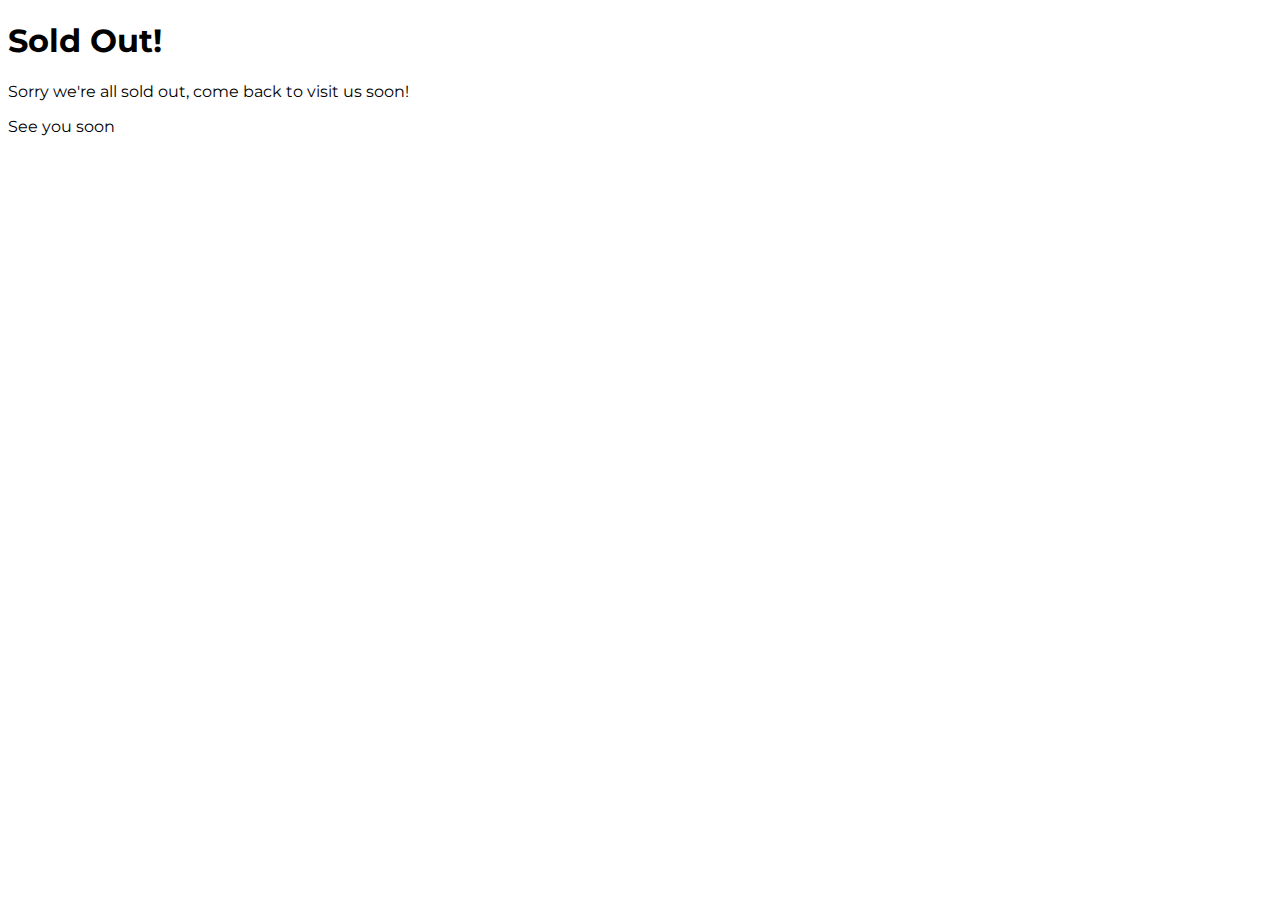
==== index.html @ bd4ab32f "add" ====
<!DOCTYPE html>
<html>
<head>
	<link rel="stylesheet" type="text/css" href="css/main.css">
	<link href="https://fonts.googleapis.com/css?family=Montserrat&display=swap" rel="stylesheet">
	<title>Sold Out</title>
</head>
<body>
	<h1>Sold Out!</h1>
	<p>Sorry we're all sold out, come back to visit us soon!</p>
	<p>See you soon</p>
</body>
</html>
---- css/main.css ----
body {
	font-family: 'Montserrat', sans-serif;
}
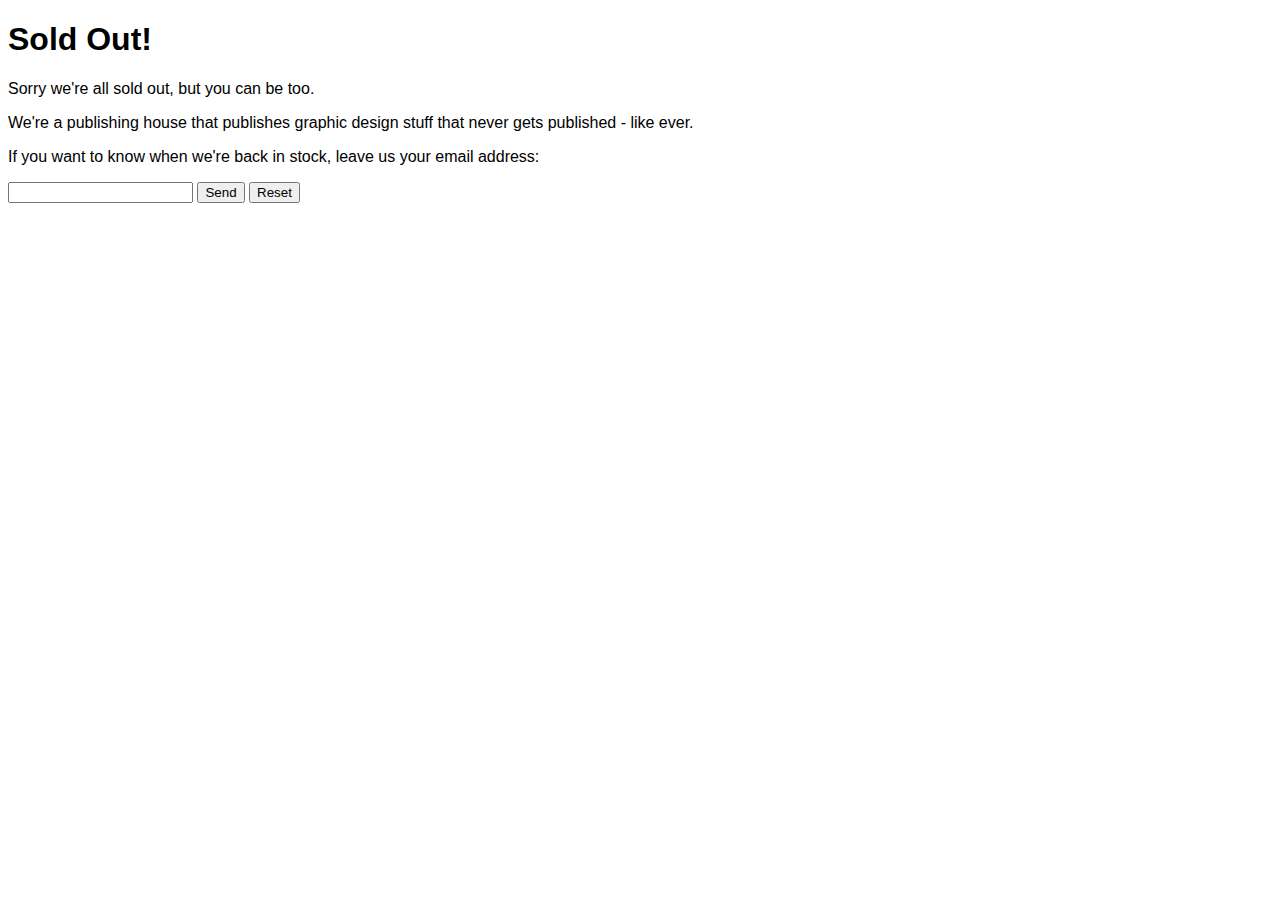
==== commit d22bc665: "form" ====
--- a/index.html
+++ b/index.html
@@ -2,12 +2,18 @@
 <html>
 <head>
 	<link rel="stylesheet" type="text/css" href="css/main.css">
-	<link href="https://fonts.googleapis.com/css?family=Montserrat&display=swap" rel="stylesheet">
+	<link href="https://fonts.googleapis.com/css?family=Open+Sans&display=swap" rel="stylesheet">
 	<title>Sold Out</title>
 </head>
 <body>
 	<h1>Sold Out!</h1>
-	<p>Sorry we're all sold out, come back to visit us soon!</p>
-	<p>See you soon</p>
+	<p>Sorry we're all sold out, but you can be too.</p>
+	<p>We're a publishing house that publishes graphic design stuff that never gets published - like ever.</p>
+	<p>If you want to know when we're back in stock, leave us your email address:</p>
+	<form action="MAILTO:info@sold-out.net" method="GET" enctype="text/plain"> 
+		<input type="text" name="youremail">
+		<input type="submit" value="Send">
+		<input type="reset" value="Reset">
+	</form>
 </body>
 </html>
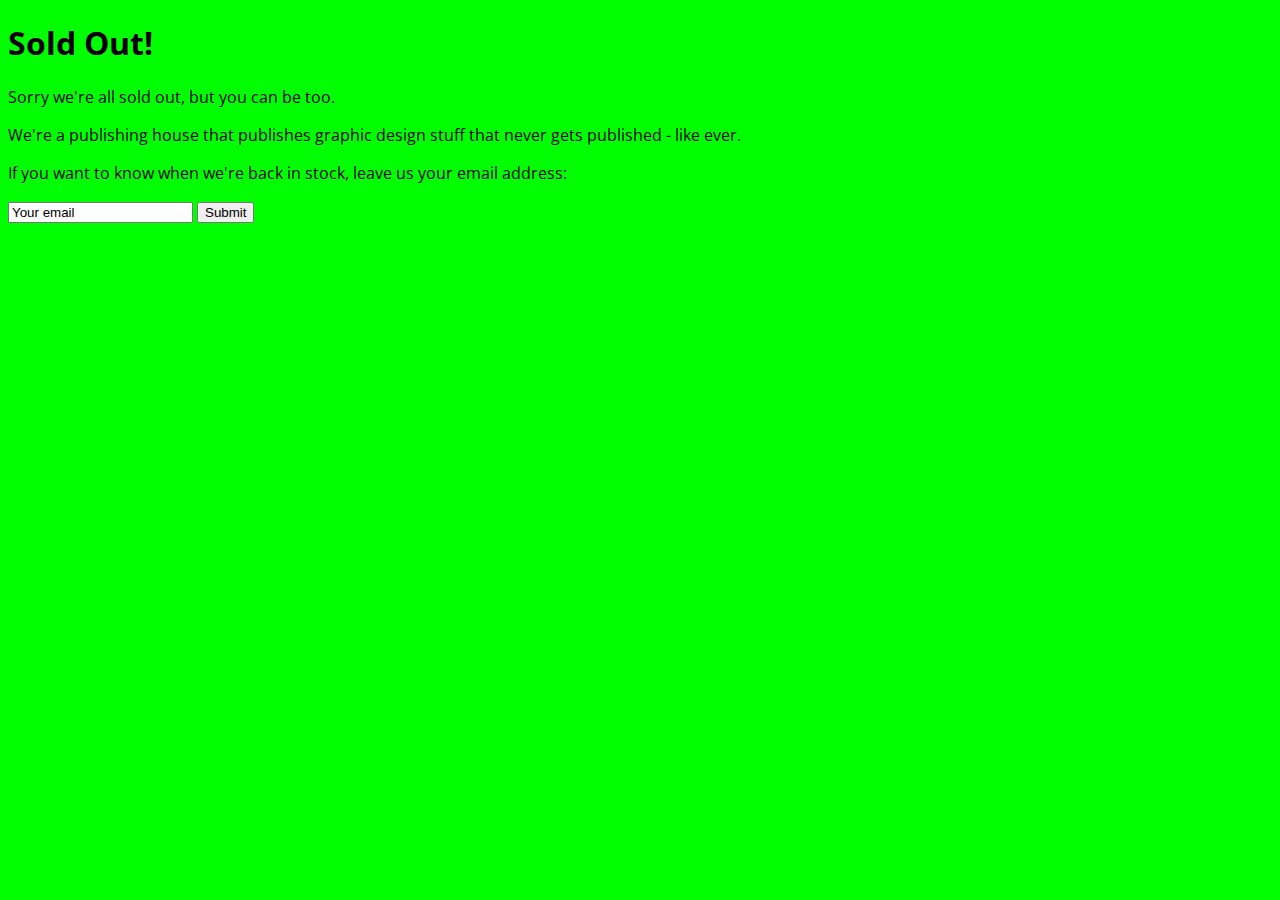
==== commit dc0db9d6: "add" ====
--- a/index.html
+++ b/index.html
@@ -11,9 +11,8 @@
 	<p>We're a publishing house that publishes graphic design stuff that never gets published - like ever.</p>
 	<p>If you want to know when we're back in stock, leave us your email address:</p>
 	<form action="MAILTO:info@sold-out.net" method="GET" enctype="text/plain"> 
-		<input type="text" name="youremail">
-		<input type="submit" value="Send">
-		<input type="reset" value="Reset">
+		<input type="text" name="youremail" value="Your email">
+		<input type="submit" value="Submit" class="button">
 	</form>
 </body>
 </html>
--- a/css/main.css
+++ b/css/main.css
@@ -1,3 +1,4 @@
 body {
-	font-family: 'Montserrat', sans-serif;
-}+	font-family: 'Open Sans', sans-serif;
+	background-color: lime;
+}
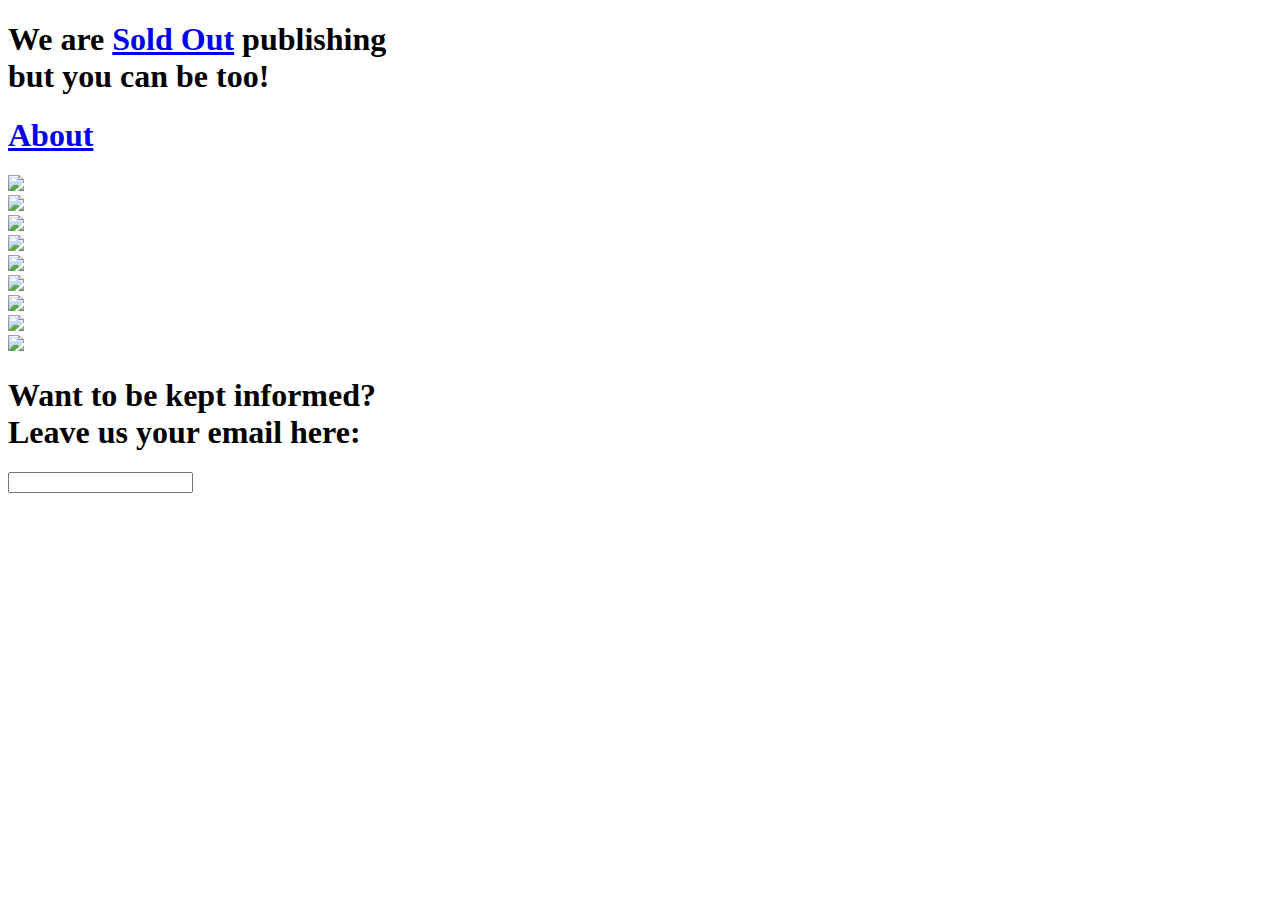
==== commit 9be80ec6: "Update index" ====
--- a/index.html
+++ b/index.html
@@ -1,18 +1,70 @@
 <!DOCTYPE html>
+<html xmlns="http://www.w3.org/1999/xhtml">
 <html>
 <head>
-	<link rel="stylesheet" type="text/css" href="css/main.css">
-	<link href="https://fonts.googleapis.com/css?family=Open+Sans&display=swap" rel="stylesheet">
-	<title>Sold Out</title>
+	<title>Sold Out publishing</title>
+	<link rel="stylesheet" type="text/css" href="css/style.css">
+	<meta name="viewport" content="width=device-width, initial-scale=1.0">
+	<meta http-equiv="Content-Type" content="text/html; charset=utf-8"/>
 </head>
 <body>
-	<h1>Sold Out!</h1>
-	<p>Sorry we're all sold out, but you can be too.</p>
-	<p>We're a publishing house that publishes graphic design stuff that never gets published - like ever.</p>
-	<p>If you want to know when we're back in stock, leave us your email address:</p>
-	<form action="MAILTO:info@sold-out.net" method="GET" enctype="text/plain"> 
-		<input type="text" name="youremail" value="Your email">
-		<input type="submit" value="Submit" class="button">
-	</form>
+	<header id="here">
+		<div class="logoline">
+			<h1>We are <a class="home" href="index.html">Sold Out</a> publishing <br> 
+			but you can be too!</h1>
+		</div>
+
+		<div class="contactbox">
+			<div class="aboutcontact">
+				<div class="about">
+					<a href="about.html"><h1 class="aboutstyle">About</h1></a></button>
+				</div>
+
+				<div class="insta"><a href="https://www.instagram.com/soldout_publishing/" target="_blank"><img class="iconstyle" src="img/us/insta.svg" width="30"></a></div>
+
+				<div class="mail"><a href="mailto: info@soldout.net"><img class="iconstyle" src="img/us/mail.svg" width="30"></a></div>
+			</div>
+		</div>
+	</header>
+
+	<div class="authors">
+		<div class="container">
+			<div class="item clem">
+				<a href="clem.html"><img src="img/clem/cover.png" height="400"></a>
+			</div>
+			<div class="item">
+				<a href="siddhi.html"><img src="img/siddhi/cover.png" width="300"></a>
+			</div>
+			<div class="item">
+				<a href="morgan.html"><img src="img/morgan/cover.png" width="300"></a>
+			</div>
+			<div class="item">
+				<a href="ravista.html"><img src="img/ravista/cover.png" width="300"></a>
+			</div>
+			<div class="item marg">
+				<a href="margherita.html"><img src="img/margherita/cover.png" height="400"></a>
+			</div>
+			<div class="item">
+				<a href="soldout.html"><img src="img/us/cover1.png" width="300"></a>
+			</div>
+			<div class="item">
+				<a href="soldout.html"><img src="img/us/cover2.png" width="300"></a>
+			</div>
+			
+		</div>
+	</div>
+
+	<footer>
+		<h1>Want to be kept informed? <br>
+		Leave us your email here:</h1>
+
+		<form><input type="text" name="newsletter">
+			<input type="submit" hidden>
+		</form>
+		<!--wufoo-->
+
+	</footer>
+
+
 </body>
 </html>
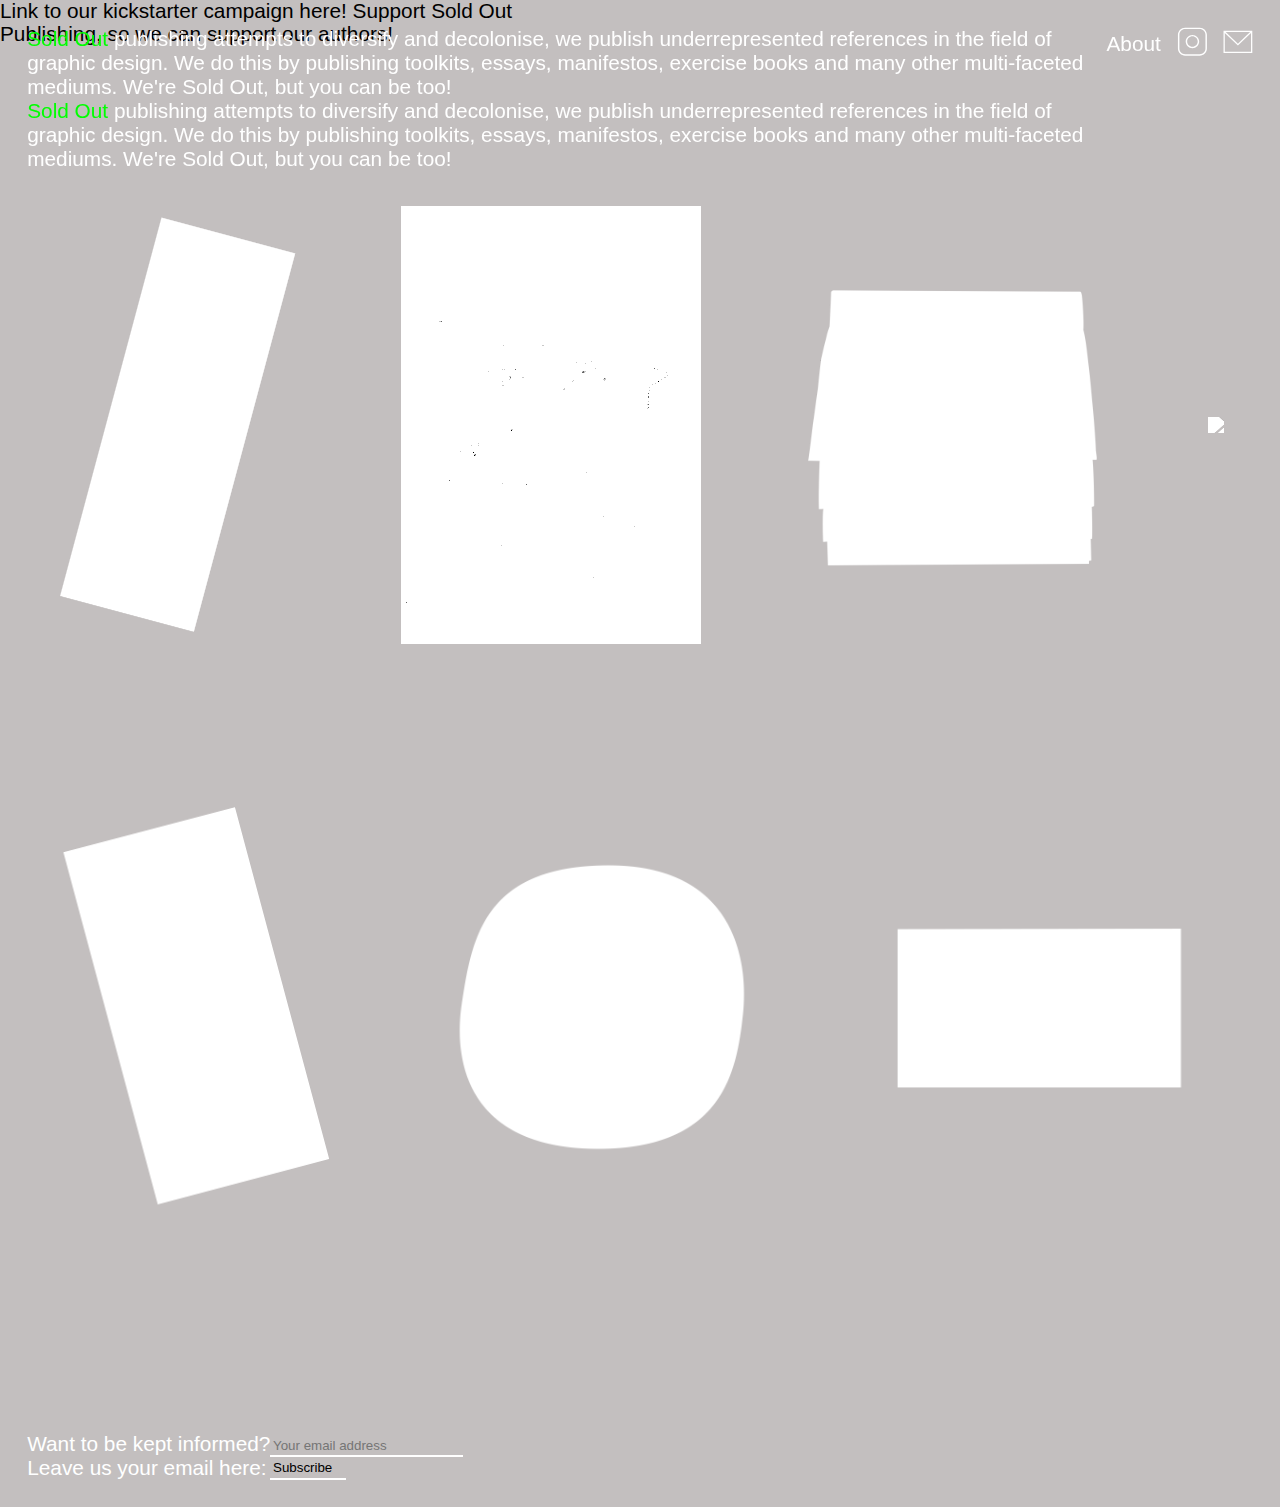
==== commit b7793eb9: "Update index.html" ====
--- a/index.html
+++ b/index.html
@@ -10,8 +10,8 @@
 <body>
 	<header id="here">
 		<div class="logoline">
-			<h1>We are <a class="home" href="index.html">Sold Out</a> publishing <br> 
-			but you can be too!</h1>
+			<h1 class="phoneintro"><a class="home" href="index.html">Sold Out</a> publishing attempts to diversify and decolonise, we publish underrepresented references in the field of graphic design. We do this by publishing toolkits, essays, manifestos, exercise books and many other multi-faceted mediums. We're Sold Out, but you can be too!</h1>
+			<h1 class="intro"><a class="home" href="index.html">Sold Out</a> publishing attempts to diversify and decolonise, we publish underrepresented references in the field of graphic design. We do this by publishing toolkits, essays, manifestos, exercise books and many other multi-faceted mediums. We're Sold Out, but you can be too!</h1>
 		</div>
 
 		<div class="contactbox">
@@ -26,6 +26,10 @@
 			</div>
 		</div>
 	</header>
+
+	<a target="_blank" href="https://www.kickstarter.com/projects/sold-out/sold-out-publishing"><div class="banner bottom">
+		<p>Link to our kickstarter campaign here! Support Sold Out Publishing, so we can support our authors!</p>
+	</div></a>
 
 	<div class="authors">
 		<div class="container">
@@ -58,10 +62,21 @@
 		<h1>Want to be kept informed? <br>
 		Leave us your email here:</h1>
 
-		<form><input type="text" name="newsletter">
-			<input type="submit" hidden>
-		</form>
-		<!--wufoo-->
+		<!-- Begin Mailchimp Signup Form -->
+		<link href="//cdn-images.mailchimp.com/embedcode/slim-10_7.css" rel="stylesheet" type="text/css">
+		<div id="mc_embed_signup">
+			<form action="https://sold-out.us10.list-manage.com/subscribe/post?u=d1160d203513e4d70f0c7bcc7&amp;id=b4d11c481e" method="post" id="mc-embedded-subscribe-form" name="mc-embedded-subscribe-form" class="validate" target="_blank" novalidate>
+			    <div id="mc_embed_signup_scroll" class="signup">
+				
+					<input type="email" value="" name="EMAIL" class="email" id="mce-EMAIL" placeholder="Your email address" required>
+				    <!-- real people should not fill this in and expect good things - do not remove this or risk form bot signups-->
+				    <div style="position: absolute; left: -5000px;" aria-hidden="true"><input type="text" name="b_d1160d203513e4d70f0c7bcc7_b4d11c481e" tabindex="-1" value=""></div>
+				    <div class="clear"><input type="submit" value="Subscribe" name="subscribe" id="mc-embedded-subscribe" class="button"></div>
+			    </div>
+			</form>
+		</div>
+
+<!--End mc_embed_signup-->
 
 	</footer>
 
--- a/css/style.css
+++ b/css/style.css
@@ -0,0 +1,283 @@
+@font-face {
+font-family: 'Amurg Regular';
+font-style: normal;
+font-weight: normal;
+src: local('Amurg Regular'), url('font/Amurg-Regular.woff') format('woff');
+}
+
+* {
+	margin: 0;
+	padding: 0;
+	box-sizing: border-box;
+}
+
+body {
+	margin: 0;
+	padding: 0;
+	font-family: Amurg Regular, helvetica, sans-serif;
+	background-color: #c3bfbf;
+}
+
+#myVideo {
+  	position: relative;
+  	right: 0;
+  	bottom: 0;
+	width: 100%;
+	z-index: 20;
+}
+
+
+header {
+	position: fixed;
+	padding: 1.7em;
+	top: 0;
+	width: 100%;
+	display: flex;
+	justify-content: space-between;
+	flex-flow: row;
+	z-index: 10;
+}
+
+.logoline, .contactbox {
+	flex-grow: 1;
+	display: inline-block;
+}
+
+/*.logoline {
+	margin-top: -1em;
+}
+
+.rotate {
+	-webkit-transform:rotate(-15deg);
+	-moz-transform: rotate(-15deg);
+  	-ms-transform: rotate(-15deg);
+  	-o-transform: rotate(-15deg);
+  	transform: rotate(-15deg);
+  	z-index: 11;
+}*/
+
+.aboutcontact {
+	display: flex;
+	justify-content: flex-end;
+    flex-wrap: nowrap;
+}
+
+.about, .insta, .mail {
+	padding-left: 1em;
+	align-self: center;
+}
+
+a {
+	text-decoration: none;
+}
+
+.aboutstyle:hover {
+	text-decoration: underline;
+}
+
+
+.aboutsection{
+	background-color: white;
+	position: fixed;
+	top: 0;
+	left: 0;
+	width: 100vw;
+	height: 100vh;
+	z-index: 100;
+}
+
+h1 {
+	text-decoration: none;
+	font-size: 1.3em;
+	font-style: normal;
+	font-weight: normal;
+	color: white;
+}
+
+.home {
+	color: #00ff00;
+}
+
+.home:hover {
+	text-decoration: underline;
+}
+
+
+.authors {
+	position: relative;
+	margin-top: 10em;
+	margin-bottom: 2em;
+}
+
+.container {
+	display: flex;
+	flex-flow: wrap;
+	justify-content: space-evenly;
+	align-items: center;
+	align-content: flex-start;
+}
+
+.item {
+	flex-basis: auto;
+	filter: brightness(100);
+	margin-left: 3em;
+	margin-right: 3em;
+	margin-bottom: 10em;
+}
+
+.item:hover {
+	filter: none;
+}
+
+.clem {
+	padding-right: 3em;
+	padding-left: 3em;
+	transform: rotate(15deg)
+}
+
+.marg {
+	transform: rotate(-15deg);
+}
+
+footer {
+	padding: 1.7em;
+	display: flex;
+	align-items: flex-end;
+}
+
+p{
+	color: black;
+	font-size: 1.3em;
+	margin-bottom: 0.5em;
+	max-width: 25em;
+	line-height: 1.1em;
+}
+
+input {
+	background-color: #c3bfbf;
+	border: none;
+	border-bottom: solid 2px white;
+	border-radius: 0;
+	padding: 0.2em;
+	padding-right: 1em;
+}
+
+.containerabout {
+	display: flex;
+}
+
+.textabout {
+	margin-left: 15vw;
+	max-width: 49vw;
+	margin-bottom: 20em;
+	padding-bottom: 20em;
+}
+
+.titles {
+	position: fixed;
+	top: 10.3em;
+	right: 15vw;
+	min-width: 20%;
+}
+
+h2 {
+	font-size: 1.3em;
+}
+
+h2 a {
+	color: white;
+	font-weight: normal;
+	text-decoration: none;
+}
+
+h2:hover {
+	text-decoration: underline;
+}
+
+
+#ph, #author, #model {
+	padding-top: 8em;
+}
+
+.contentauthor {
+	box-shadow: 0px 15px 30px grey;
+}
+
+.containerauthor {
+	padding-top: 10em;
+	padding-left: 10vw;
+	padding-right: 10vw;
+	display: flex;
+	flex-flow: row wrap;
+	align-items: top;
+}
+
+.itemauthor {
+	max-width: 50%;
+	margin-bottom: 8em;
+}
+
+span {
+	color: white;
+}
+
+.weblink {
+	color: white;
+	text-decoration: none;
+}
+
+.weblink:hover {
+	text-decoration: underline;
+}
+
+.topi {
+	margin: auto;
+	padding-bottom: 5em; 
+	justify-content: center;
+	text-align: center;
+}
+
+.topi a {
+	color: white;
+}
+
+.topi:hover {
+	text-decoration: underline;
+}
+
+
+.soldout {
+	height: 100vh;
+	padding-top: 35vh;
+	display: flex;
+	flex-flow: column wrap;
+	align-items: center;
+}
+
+.unavailable {
+	color: white;
+	padding-top: 1em;
+	justify-content: center;
+	text-align: center;
+}
+
+.image {
+	width: 40vw;
+	padding: 1em;
+	margin-bottom: 8em;
+}
+
+.rest {
+	display: flex;
+	flex-flow: column wrap;
+  	align-items: center;
+  	justify-content: center;
+}
+
+.imagelongo {
+	width: 60vw;
+	margin-bottom: 8em;
+}
+
+
+
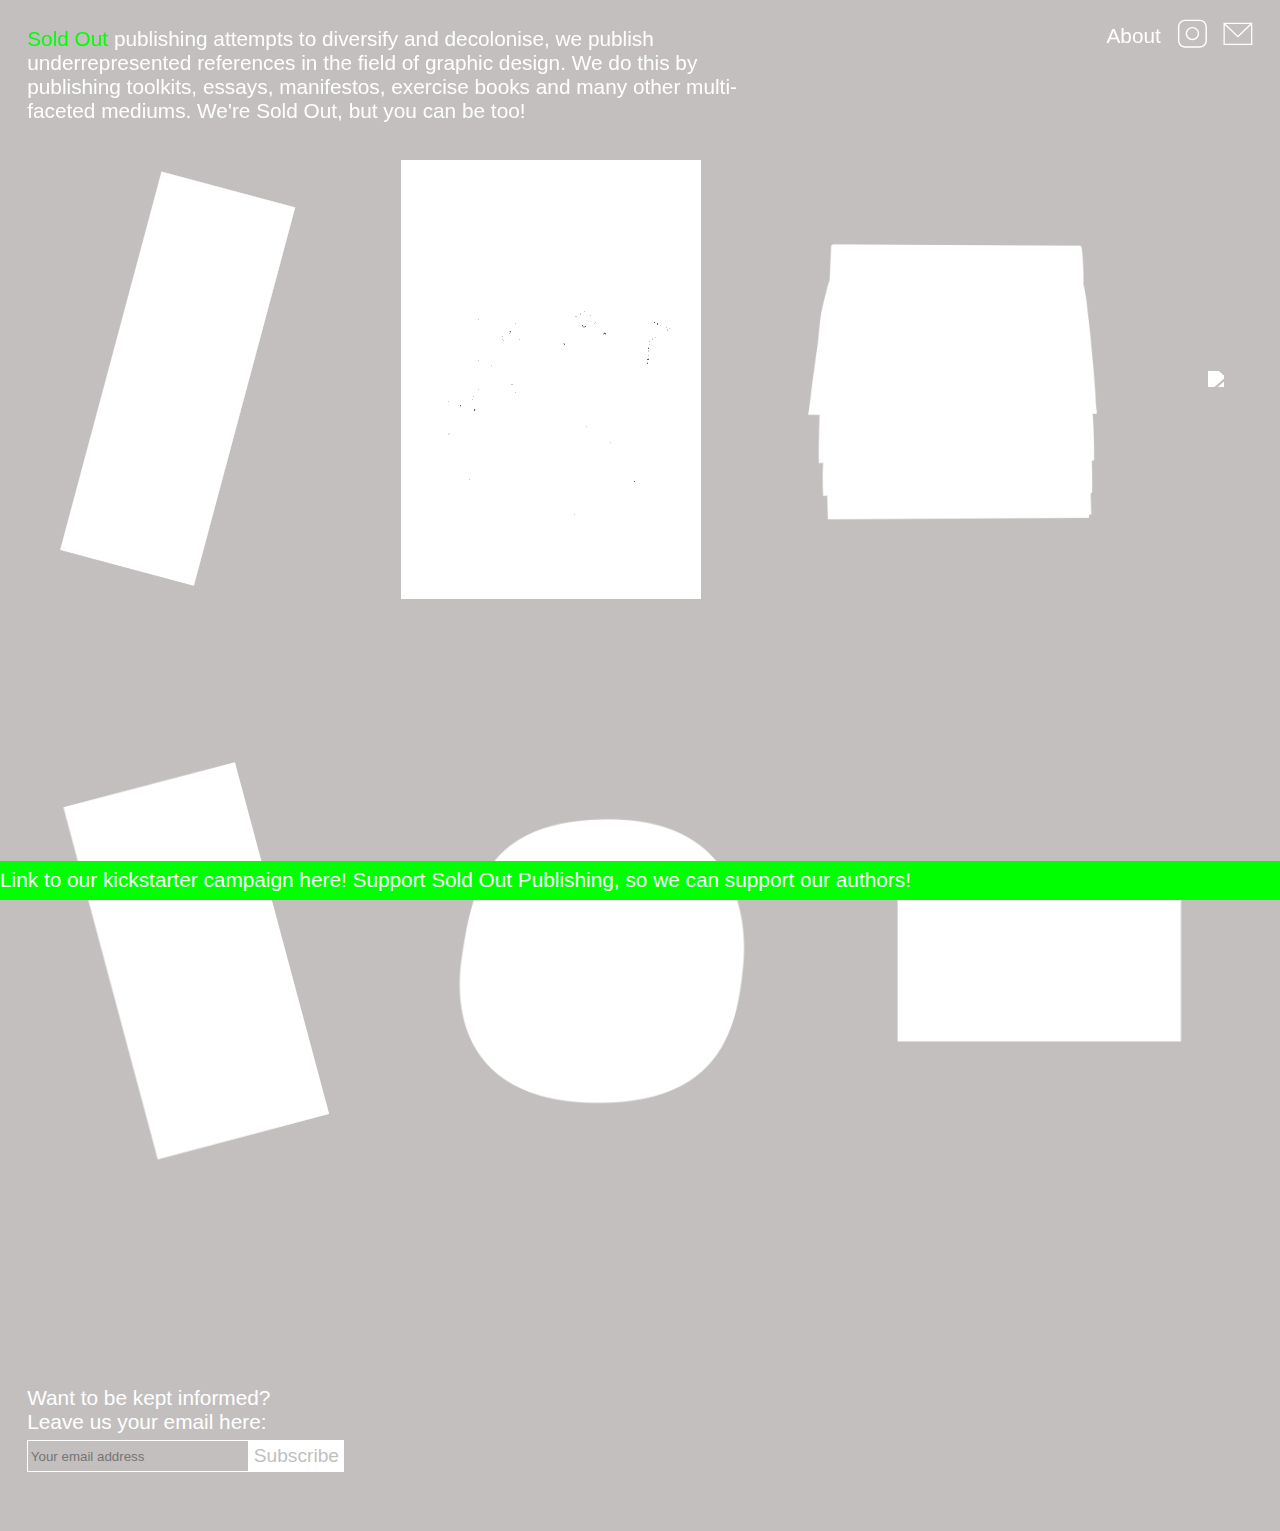
==== commit 361cab9e: "Update index.html" ====
--- a/index.html
+++ b/index.html
@@ -10,7 +10,7 @@
 <body>
 	<header id="here">
 		<div class="logoline">
-			<h1 class="phoneintro"><a class="home" href="index.html">Sold Out</a> publishing attempts to diversify and decolonise, we publish underrepresented references in the field of graphic design. We do this by publishing toolkits, essays, manifestos, exercise books and many other multi-faceted mediums. We're Sold Out, but you can be too!</h1>
+			<h1 class="phoneintro"><a class="home" href="index.html">Sold Out</a> publishing</h1>
 			<h1 class="intro"><a class="home" href="index.html">Sold Out</a> publishing attempts to diversify and decolonise, we publish underrepresented references in the field of graphic design. We do this by publishing toolkits, essays, manifestos, exercise books and many other multi-faceted mediums. We're Sold Out, but you can be too!</h1>
 		</div>
 
--- a/css/style.css
+++ b/css/style.css
@@ -18,13 +18,6 @@
 	background-color: #c3bfbf;
 }
 
-#myVideo {
-  	position: relative;
-  	right: 0;
-  	bottom: 0;
-	width: 100%;
-	z-index: 20;
-}
 
 
 header {
@@ -35,7 +28,40 @@
 	display: flex;
 	justify-content: space-between;
 	flex-flow: row;
-	z-index: 10;
+	z-index: 2;
+}
+
+
+.banner {
+	background-color: #00ff00;
+	position: fixed;
+    width: 100vw;
+    padding-top: 0.5em;
+    padding-bottom: 0.5em;
+    bottom: 0;
+    z-index: 10;
+}
+
+.bottom p {
+	color: white;
+	width: 100vw;
+	-moz-animation: scroll-left 30s linear infinite;
+    -webkit-animation: scroll-left 30s linear infinite;
+	animation: scroll-left 30s linear infinite;
+}
+
+@keyframes scroll-left {
+	0% {
+    -moz-transform: translateX(100%);
+    -webkit-transform: translateX(100%);
+    transform: translateX(100%);
+	}
+
+	100% {
+	    -moz-transform: translateX(-100%);
+	    -webkit-transform: translateX(-100%);
+	    transform: translateX(-100%);
+	}
 }
 
 .logoline, .contactbox {
@@ -43,18 +69,14 @@
 	display: inline-block;
 }
 
-/*.logoline {
-	margin-top: -1em;
-}
-
-.rotate {
-	-webkit-transform:rotate(-15deg);
-	-moz-transform: rotate(-15deg);
-  	-ms-transform: rotate(-15deg);
-  	-o-transform: rotate(-15deg);
-  	transform: rotate(-15deg);
-  	z-index: 11;
-}*/
+.phoneintro {
+	display: none;
+}
+
+.intro {
+	max-width: 60vw;
+}
+
 
 .aboutcontact {
 	display: flex;
@@ -63,6 +85,7 @@
 }
 
 .about, .insta, .mail {
+	margin-top: -0.5em;
 	padding-left: 1em;
 	align-self: center;
 }
@@ -73,17 +96,6 @@
 
 .aboutstyle:hover {
 	text-decoration: underline;
-}
-
-
-.aboutsection{
-	background-color: white;
-	position: fixed;
-	top: 0;
-	left: 0;
-	width: 100vw;
-	height: 100vh;
-	z-index: 100;
 }
 
 h1 {
@@ -139,28 +151,13 @@
 	transform: rotate(-15deg);
 }
 
-footer {
-	padding: 1.7em;
-	display: flex;
-	align-items: flex-end;
-}
-
-p{
+
+p {
 	color: black;
 	font-size: 1.3em;
-	margin-bottom: 0.5em;
-	max-width: 25em;
 	line-height: 1.1em;
 }
 
-input {
-	background-color: #c3bfbf;
-	border: none;
-	border-bottom: solid 2px white;
-	border-radius: 0;
-	padding: 0.2em;
-	padding-right: 1em;
-}
 
 .containerabout {
 	display: flex;
@@ -169,8 +166,11 @@
 .textabout {
 	margin-left: 15vw;
 	max-width: 49vw;
-	margin-bottom: 20em;
-	padding-bottom: 20em;
+	margin-bottom: 15em;
+}
+
+.title {
+	display: none;
 }
 
 .titles {
@@ -219,6 +219,7 @@
 
 span {
 	color: white;
+	text-decoration: underline;
 }
 
 .weblink {
@@ -276,8 +277,111 @@
 
 .imagelongo {
 	width: 60vw;
-	margin-bottom: 8em;
-}
-
-
-
+	margin-bottom: 8em;	
+}
+
+footer {
+	padding: 1.7em;
+	margin-bottom: 2em;
+}
+
+.signup {
+	display: flex;
+	margin-top: 0.4em;
+}
+
+.email {
+	background-color: #c3bfbf;
+	border: solid 1px white;
+	padding: 0.2em;
+	padding-right: 3em;
+}
+
+.button {
+	background-color: white;
+	color: #c3bfbf;
+	padding: 0.2em;
+	border: solid 1px white;
+	font-size: 1.2em;
+}
+
+@media only screen and (max-width: 1000px) {
+  .bottom p {
+	width: 150vw;
+	-moz-animation: scroll-left 25s linear infinite;
+    -webkit-animation: scroll-left 25s linear infinite;
+	animation: scroll-left 25s linear infinite;
+}
+}
+
+@media only screen and (max-width: 600px) {
+ .bottom p {
+	width: 100vw;
+	-moz-animation: none;
+    -webkit-animation: none;
+	animation: none;
+	padding-left: 1em;
+}
+
+  .phoneintro {
+  	display: inline;
+	max-width: 80vw;
+}
+
+.intro {
+	display: none;
+}
+
+  .aboutcontact {
+  	flex-direction: column;
+    flex-wrap: wrap;
+}
+
+.about, .insta, .mail {
+	align-self: flex-end;
+	padding-bottom: 1em;
+	margin-top: 0em;
+}
+
+.authors {
+	margin-top: 16em;
+}
+
+.textabout {
+	margin-left: 1.7em;
+	max-width: 80vw;
+	margin-bottom: 10em;
+}
+
+.title {
+	display: inline;
+}
+
+.titles {
+	display: none;
+}
+
+.containerauthor {
+	flex-flow: column nowrap;
+	align-items: top;
+}
+
+.itemauthor {
+	max-width: 100%;
+}
+
+.image {
+	width: 80vw;
+}
+
+footer {
+	margin-bottom: 5em;
+}
+
+
+}
+
+
+
+
+
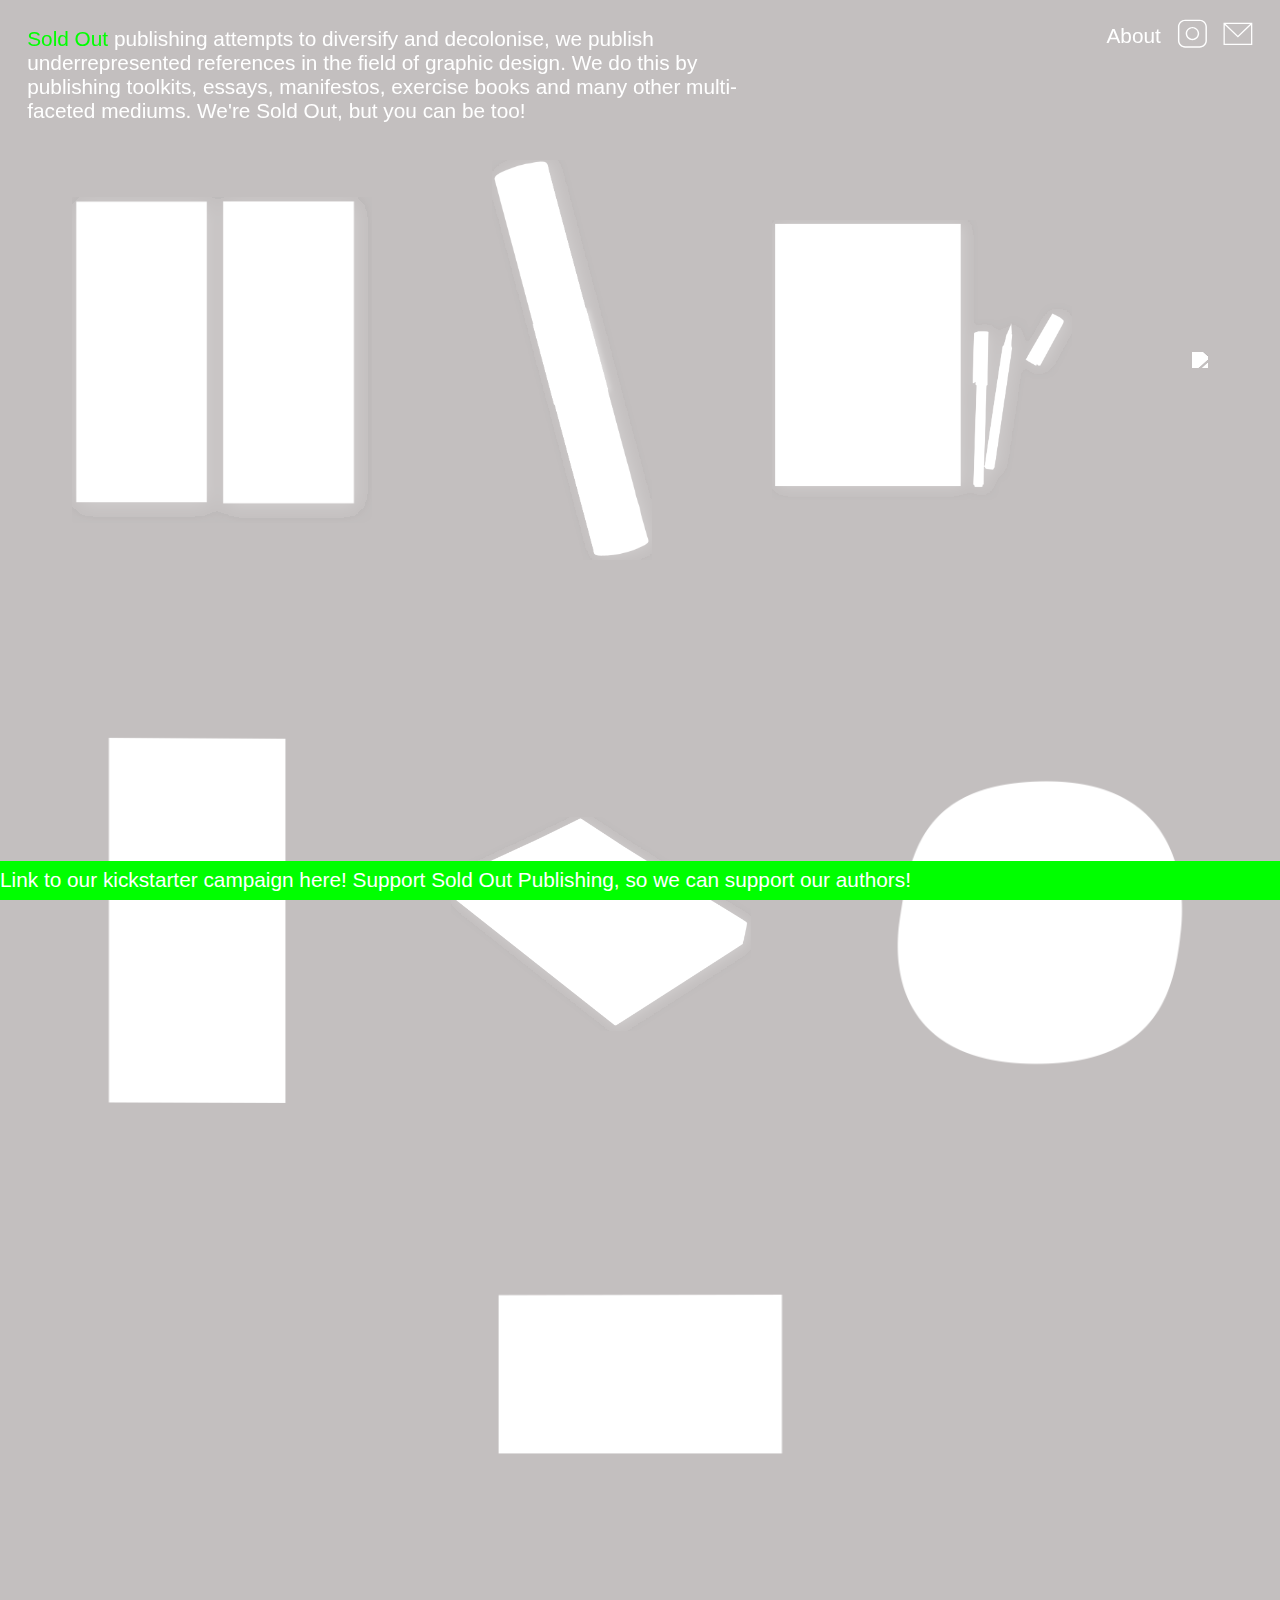
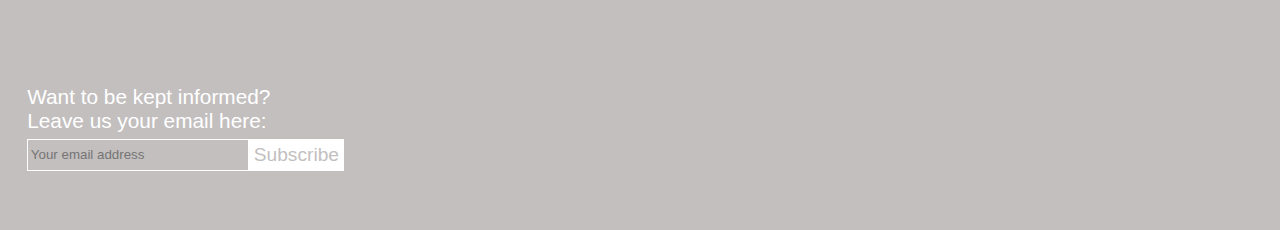
==== commit 1b6476aa: "Update index.html" ====
--- a/index.html
+++ b/index.html
@@ -33,11 +33,11 @@
 
 	<div class="authors">
 		<div class="container">
-			<div class="item clem">
-				<a href="clem.html"><img src="img/clem/cover.png" height="400"></a>
+			<div class="item">
+				<a href="clem.html"><img src="img/clem/cover.png" width="300"></a>
 			</div>
 			<div class="item">
-				<a href="siddhi.html"><img src="img/siddhi/cover.png" width="300"></a>
+				<a href="siddhi.html"><img src="img/siddhi/cover.png" height="400"></a>
 			</div>
 			<div class="item">
 				<a href="morgan.html"><img src="img/morgan/cover.png" width="300"></a>
@@ -45,8 +45,11 @@
 			<div class="item">
 				<a href="ravista.html"><img src="img/ravista/cover.png" width="300"></a>
 			</div>
-			<div class="item marg">
+			<div class="item">
 				<a href="margherita.html"><img src="img/margherita/cover.png" height="400"></a>
+			</div>
+			<div class="item">
+				<a href="bb.html"><img src="img/bb/cover.png" width="300"></a>
 			</div>
 			<div class="item">
 				<a href="soldout.html"><img src="img/us/cover1.png" width="300"></a>
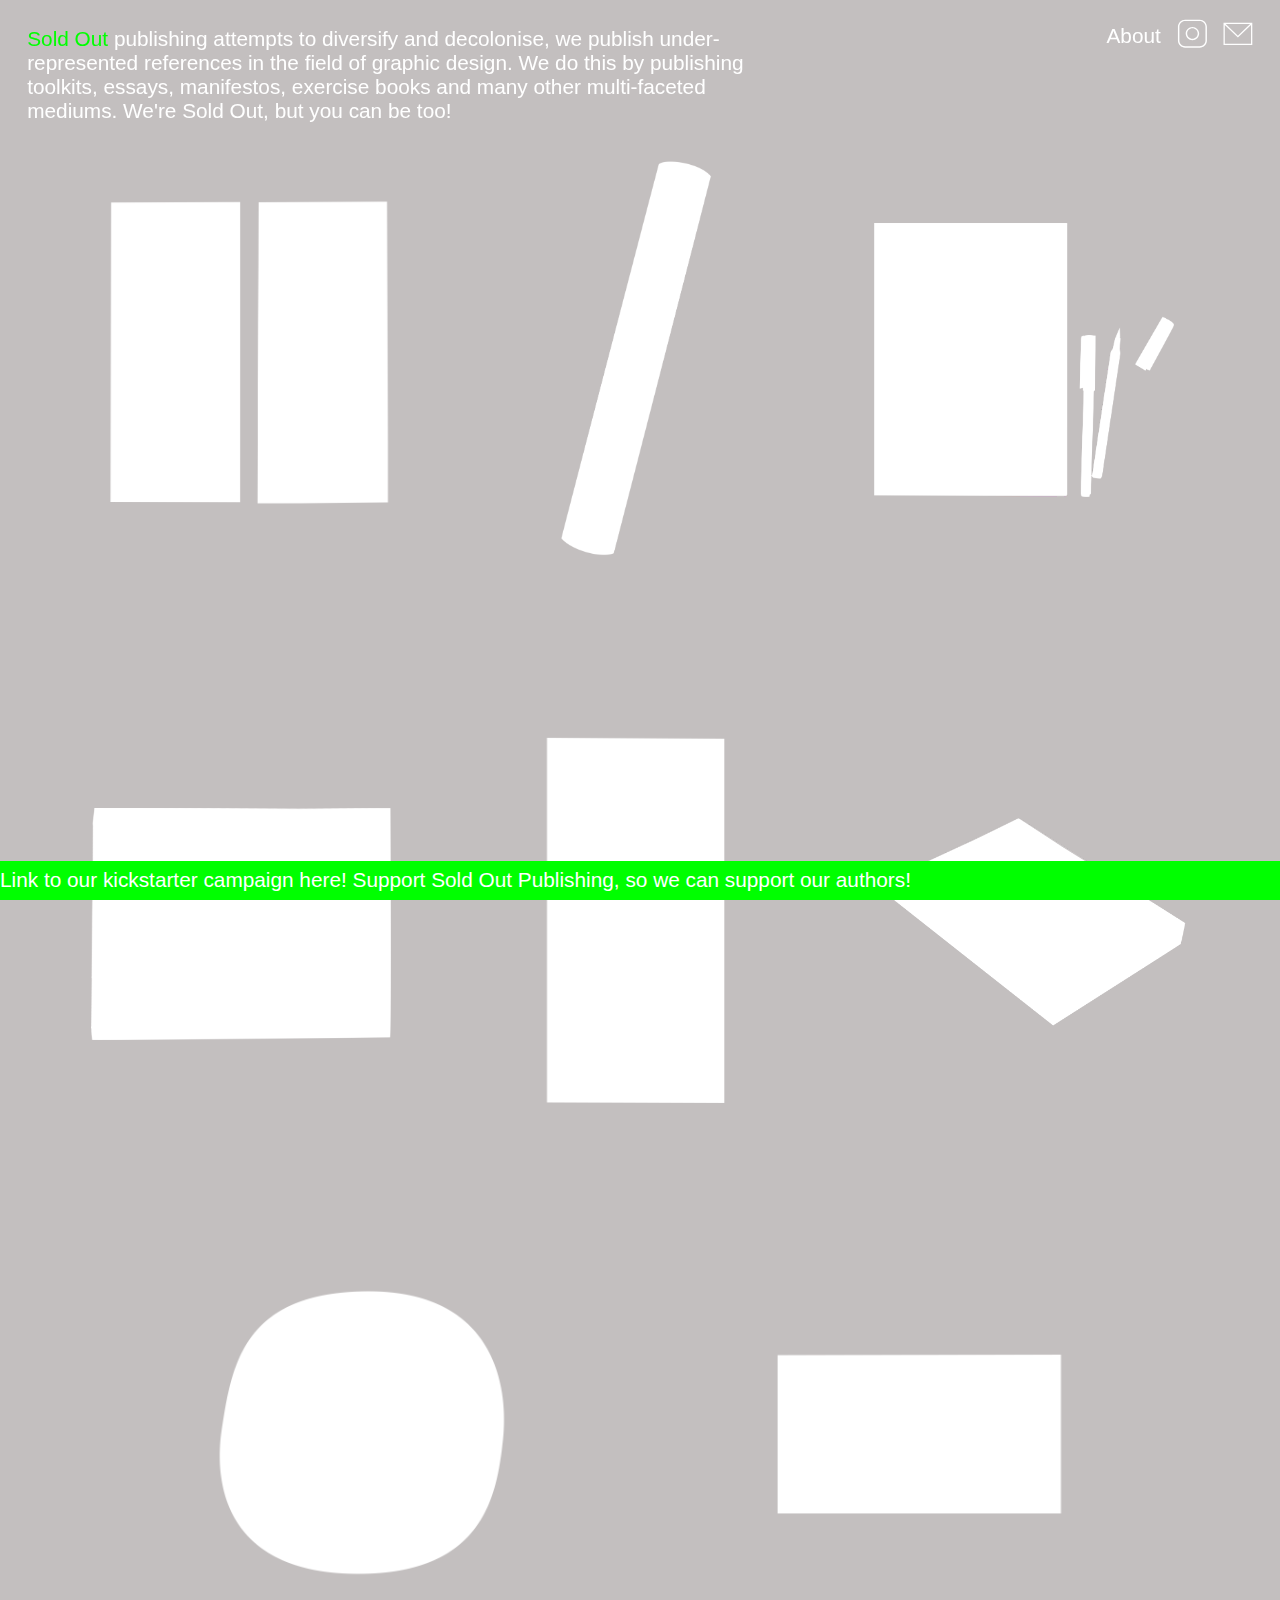
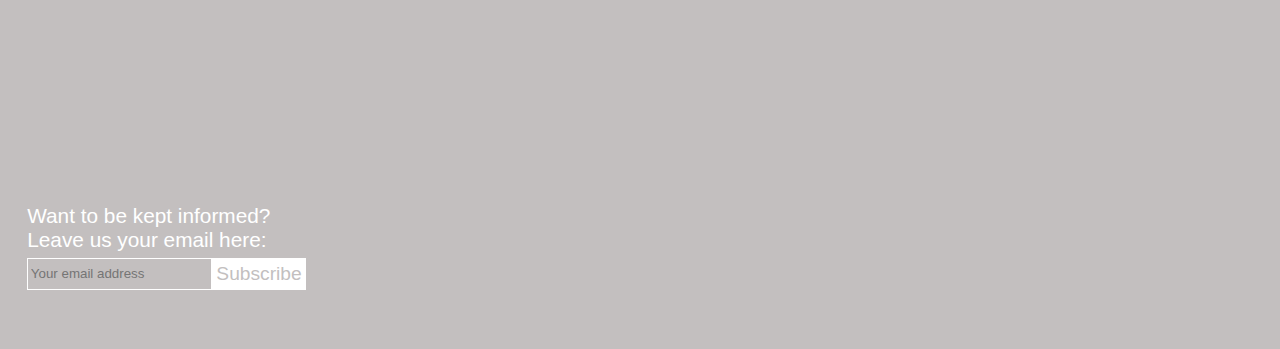
==== commit 33dd8417: "Update index.html" ====
--- a/index.html
+++ b/index.html
@@ -6,12 +6,16 @@
 	<link rel="stylesheet" type="text/css" href="css/style.css">
 	<meta name="viewport" content="width=device-width, initial-scale=1.0">
 	<meta http-equiv="Content-Type" content="text/html; charset=utf-8"/>
+	<meta name="description" content="Sold out Publishing attempts to diversify and decolonise, by publishing under-represented references within Graphic Design">
+	<meta name="keywords" content="Graphic Design, Publishing, Collaboration, Decolonising, Diversifying, Pedagogy, Intersectional">
+	<meta name="author" content="Bakhtawer Haider & Betty Brunfaut">
 </head>
+	
 <body>
 	<header id="here">
 		<div class="logoline">
 			<h1 class="phoneintro"><a class="home" href="index.html">Sold Out</a> publishing</h1>
-			<h1 class="intro"><a class="home" href="index.html">Sold Out</a> publishing attempts to diversify and decolonise, we publish underrepresented references in the field of graphic design. We do this by publishing toolkits, essays, manifestos, exercise books and many other multi-faceted mediums. We're Sold Out, but you can be too!</h1>
+			<h1 class="intro"><a class="home" href="index.html">Sold Out</a> publishing attempts to diversify and decolonise, we publish under-represented references in the field of graphic design. We do this by publishing toolkits, essays, manifestos, exercise books and many other multi-faceted mediums. We're Sold Out, but you can be too!</h1>
 		</div>
 
 		<div class="contactbox">
--- a/css/style.css
+++ b/css/style.css
@@ -294,7 +294,6 @@
 	background-color: #c3bfbf;
 	border: solid 1px white;
 	padding: 0.2em;
-	padding-right: 3em;
 }
 
 .button {
